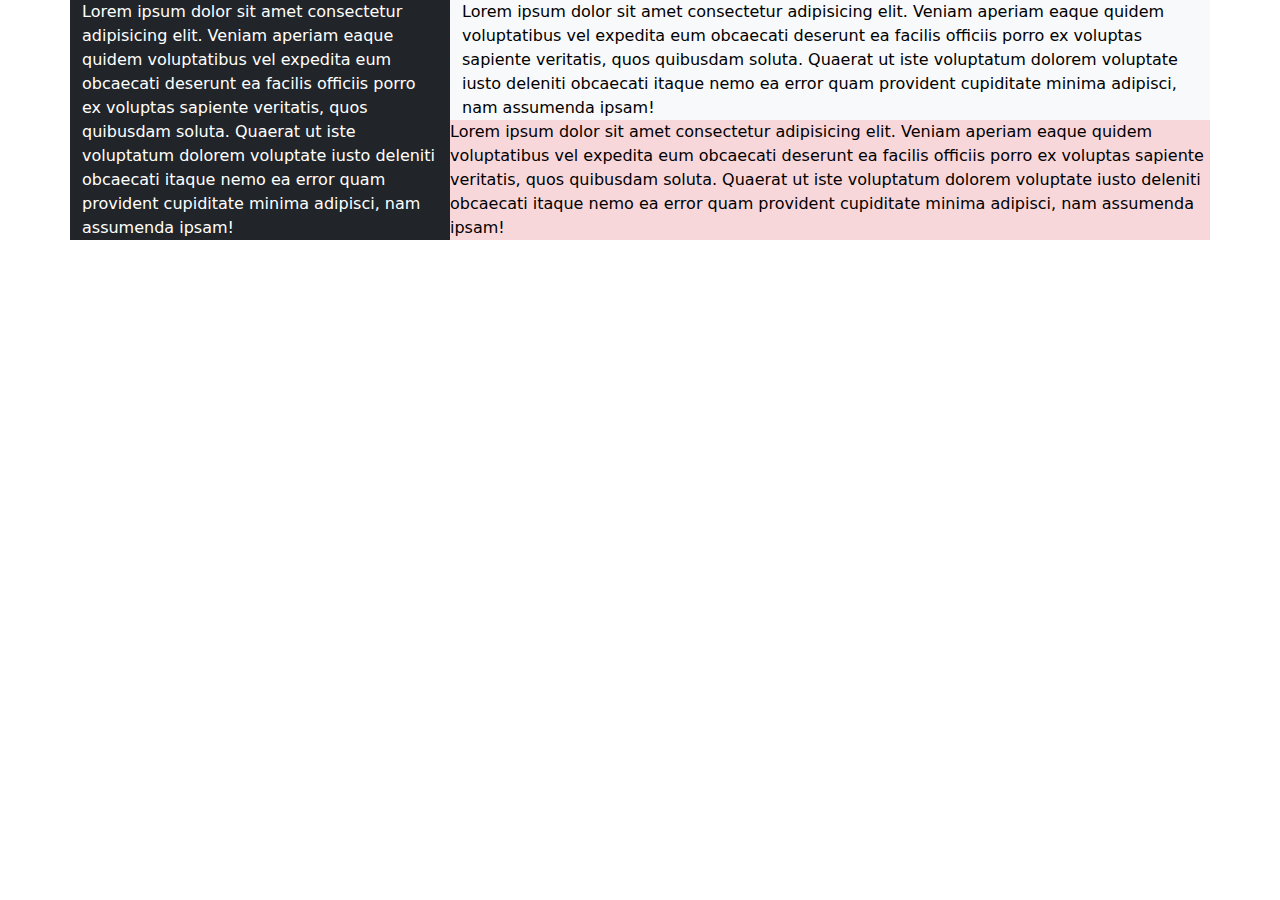
==== index.html @ 7baa9223 "git commit -m 'Add aeestes and html file'" ====
<!DOCTYPE html>
<html lang="en">

<head>
    <meta charset="UTF-8">
    <meta name="viewport" content="width=device-width, initial-scale=1.0">
    <title>Bootstrap demo</title>

    <link rel="stylesheet" href="https://cdn.jsdelivr.net/npm/bootstrap@5.3.3/dist/css/bootstrap.min.css">


</head>

<body>

    <div class="container">
        <div class="row ">
            <div class="col-4 text-bg-dark">
                Lorem ipsum dolor sit amet consectetur adipisicing elit. Veniam aperiam eaque quidem voluptatibus vel
                expedita
                eum obcaecati deserunt ea facilis officiis porro ex voluptas sapiente veritatis, quos quibusdam soluta.
                Quaerat
                ut iste voluptatum dolorem voluptate iusto deleniti obcaecati itaque nemo ea error quam provident
                cupiditate
                minima adipisci, nam assumenda ipsam!
            </div>
            <div class="col-8 text-bg-light">
                Lorem ipsum dolor sit amet consectetur adipisicing elit. Veniam aperiam eaque quidem voluptatibus vel
                expedita
                eum obcaecati deserunt ea facilis officiis porro ex voluptas sapiente veritatis, quos quibusdam soluta.
                Quaerat
                ut iste voluptatum dolorem voluptate iusto deleniti obcaecati itaque nemo ea error quam provident
                cupiditate
                minima adipisci, nam assumenda ipsam!

                <div class="row bg-danger-subtle">
                    Lorem ipsum dolor sit amet consectetur adipisicing elit. Veniam aperiam eaque quidem voluptatibus
                    vel expedita
                    eum obcaecati deserunt ea facilis officiis porro ex voluptas sapiente veritatis, quos quibusdam
                    soluta. Quaerat
                    ut iste voluptatum dolorem voluptate iusto deleniti obcaecati itaque nemo ea error quam provident
                    cupiditate
                    minima adipisci, nam assumenda ipsam!
                </div>



            </div>



        </div>


        <script src="https://cdn.jsdelivr.net/npm/bootstrap@5.3.3/dist/js/bootstrap.bundle.min.js"
            integrity="sha384-YvpcrYf0tY3lHB60NNkmXc5s9fDVZLESaAA55NDzOxhy9GkcIdslK1eN7N6jIeHz" crossorigin="anonymous">
            </script>
        <script src="https://cdn.jsdelivr.net/npm/@popperjs/core@2.11.8/dist/umd/popper.min.js"
            integrity="sha384-I7E8VVD/ismYTF4hNIPjVp/Zjvgyol6VFvRkX/vR+Vc4jQkC+hVqc2pM8ODewa9r" crossorigin="anonymous">
            </script>
        <script src="https://cdn.jsdelivr.net/npm/bootstrap@5.3.3/dist/js/bootstrap.min.js"
            integrity="sha384-0pUGZvbkm6XF6gxjEnlmuGrJXVbNuzT9qBBavbLwCsOGabYfZo0T0to5eqruptLy" crossorigin="anonymous">
            </script>

</body>

</html>
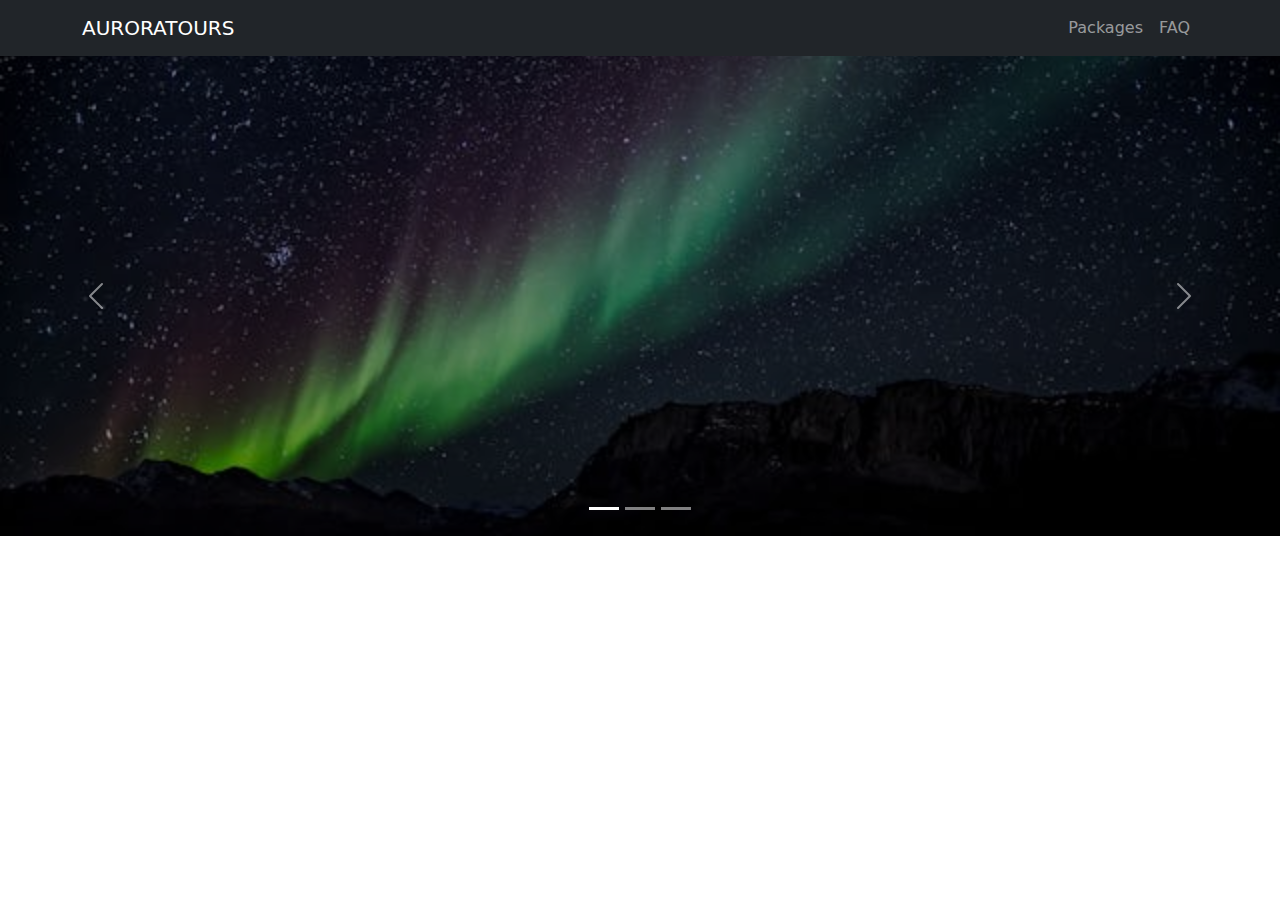
==== commit 0815e831: "Add carousel and custom css file" ====
--- a/index.html
+++ b/index.html
@@ -4,63 +4,84 @@
 <head>
     <meta charset="UTF-8">
     <meta name="viewport" content="width=device-width, initial-scale=1.0">
-    <title>Bootstrap demo</title>
+    <title>AuroraTours</title>
 
     <link rel="stylesheet" href="https://cdn.jsdelivr.net/npm/bootstrap@5.3.3/dist/css/bootstrap.min.css">
-
+    <link rel="stylesheet" href="assets/css/styles.css">
 
 </head>
 
 <body>
 
-    <div class="container">
-        <div class="row ">
-            <div class="col-4 text-bg-dark">
-                Lorem ipsum dolor sit amet consectetur adipisicing elit. Veniam aperiam eaque quidem voluptatibus vel
-                expedita
-                eum obcaecati deserunt ea facilis officiis porro ex voluptas sapiente veritatis, quos quibusdam soluta.
-                Quaerat
-                ut iste voluptatum dolorem voluptate iusto deleniti obcaecati itaque nemo ea error quam provident
-                cupiditate
-                minima adipisci, nam assumenda ipsam!
+    <nav class="navbar navbar-expand-sm navbar-dark bg-dark">
+        <div class="container">
+
+            <a class="navbar-brand text-uppercase" href="#">AuroraTours</a>
+            <button class="navbar-toggler" type="button" data-bs-toggle="collapse" data-bs-target="#navbarNav"
+                aria-controls="navbarNav" aria-expanded="false" aria-label="Toggle navigation">
+                <span class="navbar-toggler-icon"></span>
+            </button>
+
+            <div class="collapse navbar-collapse " id="navbarNav">
+                <ul class="navbar-nav ms-auto">
+
+                    <li class="nav-item">
+                        <a class="nav-link" href="#">Packages</a>
+                    </li>
+                    <li class="nav-item">
+                        <a class="nav-link" href="#">FAQ</a>
+                    </li>
+                </ul>
             </div>
-            <div class="col-8 text-bg-light">
-                Lorem ipsum dolor sit amet consectetur adipisicing elit. Veniam aperiam eaque quidem voluptatibus vel
-                expedita
-                eum obcaecati deserunt ea facilis officiis porro ex voluptas sapiente veritatis, quos quibusdam soluta.
-                Quaerat
-                ut iste voluptatum dolorem voluptate iusto deleniti obcaecati itaque nemo ea error quam provident
-                cupiditate
-                minima adipisci, nam assumenda ipsam!
+        </div>
+    </nav>
 
-                <div class="row bg-danger-subtle">
-                    Lorem ipsum dolor sit amet consectetur adipisicing elit. Veniam aperiam eaque quidem voluptatibus
-                    vel expedita
-                    eum obcaecati deserunt ea facilis officiis porro ex voluptas sapiente veritatis, quos quibusdam
-                    soluta. Quaerat
-                    ut iste voluptatum dolorem voluptate iusto deleniti obcaecati itaque nemo ea error quam provident
-                    cupiditate
-                    minima adipisci, nam assumenda ipsam!
+    <main>
+
+        <div id="carouselExample" class="carousel slide">
+
+            <div class="carousel-indicators">
+                <button type="button" data-bs-target="#carouselExampleIndicators" data-bs-slide-to="0" class="active" aria-current="true" aria-label="Slide 1"></button>
+                <button type="button" data-bs-target="#carouselExampleIndicators" data-bs-slide-to="1" aria-label="Slide 2"></button>
+                <button type="button" data-bs-target="#carouselExampleIndicators" data-bs-slide-to="2" aria-label="Slide 3"></button>
+              </div>
+              
+            <div class="carousel-inner">
+                <div class="carousel-item active c-item">
+                    <img src="assets/img/pexels-visit-greenland-108649-360912.jpg" class="d-block w-100 c-img" alt="...">
                 </div>
+                <div class="carousel-item c-item" >
+                    <img src="assets/img/pexels-tobiasbjorkli-11180714.jpg" class="d-block w-100 c-img" alt="...">
+                </div>
+                <div class="carousel-item c-item">
+                    <img src="assets/img/pexels-76505838-8601964.jpg" class="d-block w-100 c-img" alt="...">
+                </div>
+            </div>
+            <button class="carousel-control-prev" type="button" data-bs-target="#carouselExample" data-bs-slide="prev">
+                <span class="carousel-control-prev-icon" aria-hidden="true"></span>
+                <span class="visually-hidden">Previous</span>
+            </button>
+            <button class="carousel-control-next" type="button" data-bs-target="#carouselExample" data-bs-slide="next">
+                <span class="carousel-control-next-icon" aria-hidden="true"></span>
+                <span class="visually-hidden">Next</span>
+            </button>
+        </div>
+    </main>
 
 
+    <footer>
 
-            </div>
+    </footer>
 
-
-
-        </div>
-
-
-        <script src="https://cdn.jsdelivr.net/npm/bootstrap@5.3.3/dist/js/bootstrap.bundle.min.js"
-            integrity="sha384-YvpcrYf0tY3lHB60NNkmXc5s9fDVZLESaAA55NDzOxhy9GkcIdslK1eN7N6jIeHz" crossorigin="anonymous">
-            </script>
-        <script src="https://cdn.jsdelivr.net/npm/@popperjs/core@2.11.8/dist/umd/popper.min.js"
-            integrity="sha384-I7E8VVD/ismYTF4hNIPjVp/Zjvgyol6VFvRkX/vR+Vc4jQkC+hVqc2pM8ODewa9r" crossorigin="anonymous">
-            </script>
-        <script src="https://cdn.jsdelivr.net/npm/bootstrap@5.3.3/dist/js/bootstrap.min.js"
-            integrity="sha384-0pUGZvbkm6XF6gxjEnlmuGrJXVbNuzT9qBBavbLwCsOGabYfZo0T0to5eqruptLy" crossorigin="anonymous">
-            </script>
+    <script src="https://cdn.jsdelivr.net/npm/bootstrap@5.3.3/dist/js/bootstrap.bundle.min.js"
+        integrity="sha384-YvpcrYf0tY3lHB60NNkmXc5s9fDVZLESaAA55NDzOxhy9GkcIdslK1eN7N6jIeHz" crossorigin="anonymous">
+        </script>
+    <script src="https://cdn.jsdelivr.net/npm/@popperjs/core@2.11.8/dist/umd/popper.min.js"
+        integrity="sha384-I7E8VVD/ismYTF4hNIPjVp/Zjvgyol6VFvRkX/vR+Vc4jQkC+hVqc2pM8ODewa9r" crossorigin="anonymous">
+        </script>
+    <script src="https://cdn.jsdelivr.net/npm/bootstrap@5.3.3/dist/js/bootstrap.min.js"
+        integrity="sha384-0pUGZvbkm6XF6gxjEnlmuGrJXVbNuzT9qBBavbLwCsOGabYfZo0T0to5eqruptLy" crossorigin="anonymous">
+        </script>
 
 </body>
 
--- a/assets/css/styles.css
+++ b/assets/css/styles.css
@@ -0,0 +1,9 @@
+.c-item{
+    height:480px;
+}
+
+.c-img{
+    height: 100%;
+    object-fit: cover;
+    filter: brightness(0.6);
+}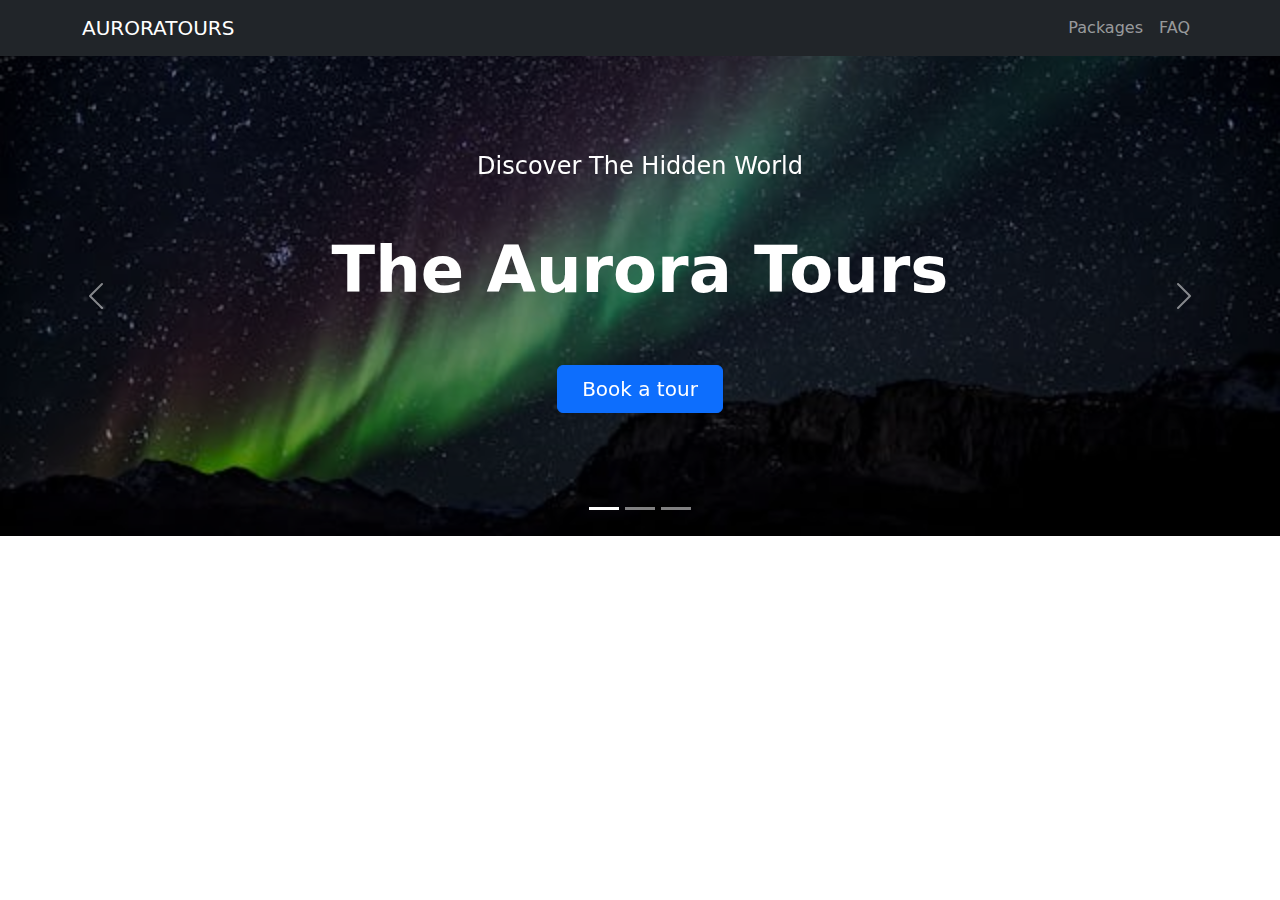
==== commit 9b00c0c5: "Style carousel and add modals" ====
--- a/index.html
+++ b/index.html
@@ -38,25 +38,66 @@
 
     <main>
 
+        <!-- Modal -->
+        <div class="modal fade" id="staticBackdrop" data-bs-backdrop="static" data-bs-keyboard="false" tabindex="-1"
+            aria-labelledby="staticBackdropLabel" aria-hidden="true">
+            <div class="modal-dialog">
+                <div class="modal-content">
+                    <div class="modal-header">
+                        <h1 class="modal-title fs-5" id="staticBackdropLabel">Modal title</h1>
+                        <button type="button" class="btn-close" data-bs-dismiss="modal" aria-label="Close"></button>
+                    </div>
+                    <div class="modal-body">
+                        ...
+                    </div>
+                    <div class="modal-footer">
+                        <button type="button" class="btn btn-secondary" data-bs-dismiss="modal">Close</button>
+                        <button type="button" class="btn btn-primary">Understood</button>
+                    </div>
+                </div>
+            </div>
+        </div>
+
         <div id="carouselExample" class="carousel slide">
 
             <div class="carousel-indicators">
-                <button type="button" data-bs-target="#carouselExampleIndicators" data-bs-slide-to="0" class="active" aria-current="true" aria-label="Slide 1"></button>
-                <button type="button" data-bs-target="#carouselExampleIndicators" data-bs-slide-to="1" aria-label="Slide 2"></button>
-                <button type="button" data-bs-target="#carouselExampleIndicators" data-bs-slide-to="2" aria-label="Slide 3"></button>
-              </div>
-              
+                <button type="button" data-bs-target="#carouselExampleIndicators" data-bs-slide-to="0" class="active"
+                    aria-current="true" aria-label="Slide 1"></button>
+                <button type="button" data-bs-target="#carouselExampleIndicators" data-bs-slide-to="1"
+                    aria-label="Slide 2"></button>
+                <button type="button" data-bs-target="#carouselExampleIndicators" data-bs-slide-to="2"
+                    aria-label="Slide 3"></button>
+            </div>
+
             <div class="carousel-inner">
                 <div class="carousel-item active c-item">
-                    <img src="assets/img/pexels-visit-greenland-108649-360912.jpg" class="d-block w-100 c-img" alt="...">
+                    <img src="assets/img/pexels-visit-greenland-108649-360912.jpg" class="d-block w-100 c-img"
+                        alt="...">
+                    <div class="carousel-caption top-0 mt-4 d-none d-sm-block">
+                        <p class="fs-4 mt-5 text-capitalize">Discover the hidden world</p>
+                        <h1 class="display-3 fw-bolder text-capitalize mt-5">The Aurora Tours</h1>
+                        <button type="button" class="btn btn-primary mt-5 px-4 py-2 fs-5" data-bs-toggle="modal"
+                            data-bs-target="#staticBackdrop">Book a tour</button>
+                    </div>
                 </div>
-                <div class="carousel-item c-item" >
+                <div class="carousel-item c-item">
                     <img src="assets/img/pexels-tobiasbjorkli-11180714.jpg" class="d-block w-100 c-img" alt="...">
+                    <div class="carousel-caption top-0 mt-4 d-none d-sm-block">
+                        <p class="fs-4 mt-5 text-capitalize">Discover the hidden world</p>
+                        <h1 class="display-3 fw-bolder text-capitalize mt-5">The Aurora Tours</h1>
+                        <button type="button" class="btn btn-primary mt-5 px-4 py-2 fs-5">Book a tour</button>
+                    </div>
                 </div>
                 <div class="carousel-item c-item">
                     <img src="assets/img/pexels-76505838-8601964.jpg" class="d-block w-100 c-img" alt="...">
+                    <div class="carousel-caption top-0 mt-4 d-none d-sm-block">
+                        <p class="fs-4 mt-5 text-capitalize">Discover the hidden world</p>
+                        <h1 class="display-3 fw-bolder text-capitalize mt-5">The Aurora Tours</h1>
+                        <button type="button" class="btn btn-primary mt-5 px-4 py-2 fs-5">Book a tour</button>
+                    </div>
                 </div>
             </div>
+
             <button class="carousel-control-prev" type="button" data-bs-target="#carouselExample" data-bs-slide="prev">
                 <span class="carousel-control-prev-icon" aria-hidden="true"></span>
                 <span class="visually-hidden">Previous</span>
@@ -65,7 +106,10 @@
                 <span class="carousel-control-next-icon" aria-hidden="true"></span>
                 <span class="visually-hidden">Next</span>
             </button>
+
         </div>
+
+
     </main>
 
 
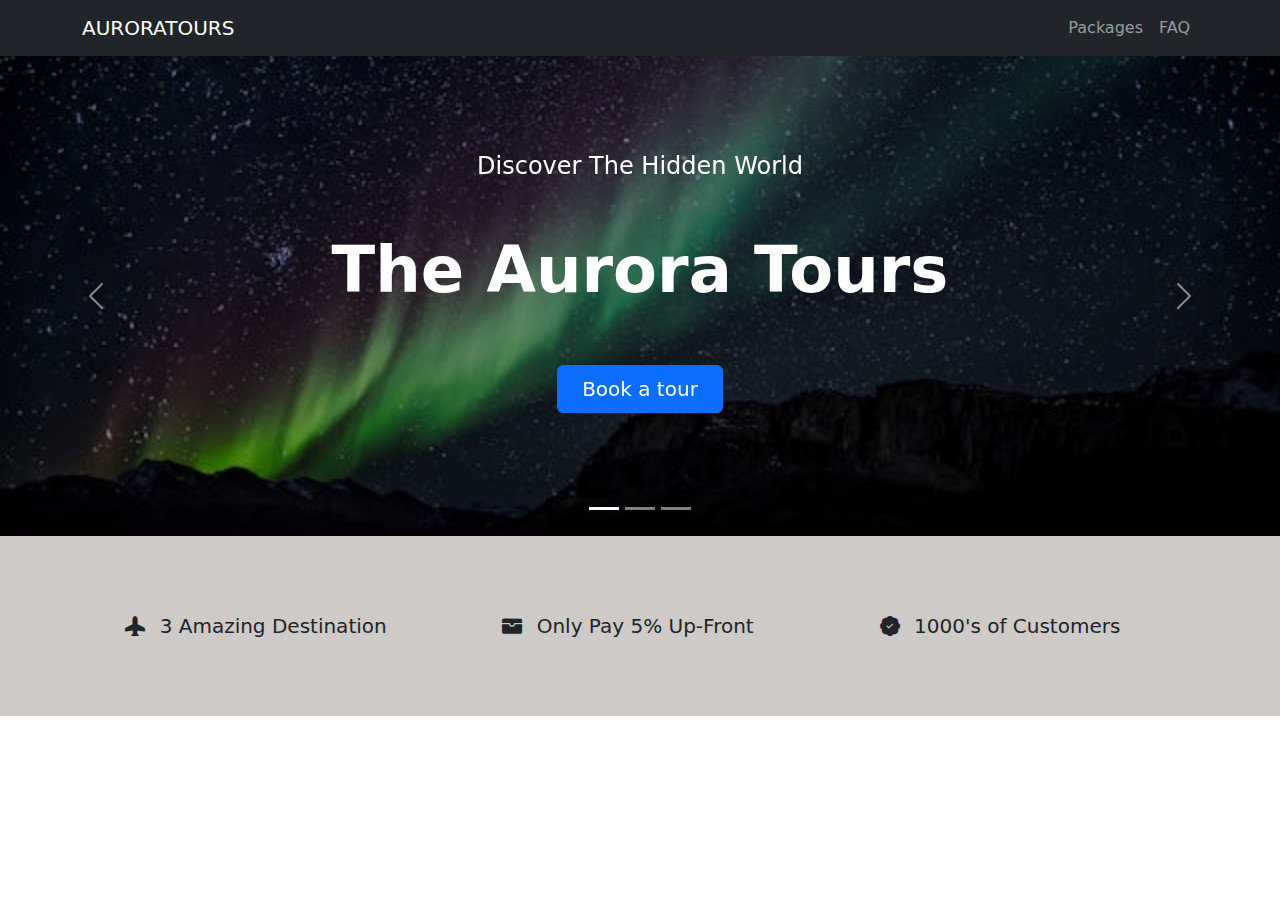
==== commit 832afca1: "Add overview section" ====
--- a/index.html
+++ b/index.html
@@ -8,6 +8,7 @@
 
     <link rel="stylesheet" href="https://cdn.jsdelivr.net/npm/bootstrap@5.3.3/dist/css/bootstrap.min.css">
     <link rel="stylesheet" href="assets/css/styles.css">
+    <link rel="stylesheet" href="https://cdn.jsdelivr.net/npm/bootstrap-icons@1.11.3/font/bootstrap-icons.min.css">
 
 </head>
 
@@ -39,26 +40,54 @@
     <main>
 
         <!-- Modal -->
-        <div class="modal fade" id="staticBackdrop" data-bs-backdrop="static" data-bs-keyboard="false" tabindex="-1"
+        <section class="modal fade" id="staticBackdrop" data-bs-backdrop="static" data-bs-keyboard="false" tabindex="-1"
             aria-labelledby="staticBackdropLabel" aria-hidden="true">
             <div class="modal-dialog">
                 <div class="modal-content">
                     <div class="modal-header">
-                        <h1 class="modal-title fs-5" id="staticBackdropLabel">Modal title</h1>
+                        <h1 class="modal-title fs-5" id="staticBackdropLabel">Book a tour</h1>
                         <button type="button" class="btn-close" data-bs-dismiss="modal" aria-label="Close"></button>
                     </div>
                     <div class="modal-body">
-                        ...
+                        <div class="row g-2">
+
+                            <div class="col-sm-6">
+                                <form action="#">
+                                    <div class="form-floating">
+                                        <input type="email" class="form-control" id="email1" placeholder="Your email">
+                                        <label for="email1">Email address</label>
+                                    </div>
+                                </form>
+                            </div>
+
+                            <div class="col-sm-6">
+                                <form action="#">
+                                    <div class="form-floating">
+                                        <select type="select" class="form-select" id="select1" placeholder="Destination">
+                                            <option value="">Trömso Norway</option>
+                                            <option value="">Ploiesti Romania</option>
+                                            <option value="">Curitiba Brasil</option>
+                                        </select>
+                                        <label for="select1">Pick a tour</label>
+                                    </div>
+                                </form>
+                            </div>
+
+
+                        </div>
+                        
+
+
                     </div>
                     <div class="modal-footer">
                         <button type="button" class="btn btn-secondary" data-bs-dismiss="modal">Close</button>
-                        <button type="button" class="btn btn-primary">Understood</button>
+                        <button type="button" class="btn btn-primary">Check out</button>
                     </div>
                 </div>
             </div>
-        </div>
+        </section>
 
-        <div id="carouselExample" class="carousel slide">
+        <section id="carouselExample" class="carousel slide">
 
             <div class="carousel-indicators">
                 <button type="button" data-bs-target="#carouselExampleIndicators" data-bs-slide-to="0" class="active"
@@ -73,7 +102,7 @@
                 <div class="carousel-item active c-item">
                     <img src="assets/img/pexels-visit-greenland-108649-360912.jpg" class="d-block w-100 c-img"
                         alt="...">
-                    <div class="carousel-caption top-0 mt-4 d-none d-sm-block">
+                    <div class="carousel-caption top-0 mt-4">
                         <p class="fs-4 mt-5 text-capitalize">Discover the hidden world</p>
                         <h1 class="display-3 fw-bolder text-capitalize mt-5">The Aurora Tours</h1>
                         <button type="button" class="btn btn-primary mt-5 px-4 py-2 fs-5" data-bs-toggle="modal"
@@ -82,18 +111,20 @@
                 </div>
                 <div class="carousel-item c-item">
                     <img src="assets/img/pexels-tobiasbjorkli-11180714.jpg" class="d-block w-100 c-img" alt="...">
-                    <div class="carousel-caption top-0 mt-4 d-none d-sm-block">
+                    <div class="carousel-caption top-0 mt-4">
                         <p class="fs-4 mt-5 text-capitalize">Discover the hidden world</p>
                         <h1 class="display-3 fw-bolder text-capitalize mt-5">The Aurora Tours</h1>
-                        <button type="button" class="btn btn-primary mt-5 px-4 py-2 fs-5">Book a tour</button>
+                        <button type="button" class="btn btn-primary mt-5 px-4 py-2 fs-5" data-bs-toggle="modal"
+                            data-bs-target="#staticBackdrop">Book a tour</button>
                     </div>
                 </div>
                 <div class="carousel-item c-item">
                     <img src="assets/img/pexels-76505838-8601964.jpg" class="d-block w-100 c-img" alt="...">
-                    <div class="carousel-caption top-0 mt-4 d-none d-sm-block">
+                    <div class="carousel-caption top-0 mt-4">
                         <p class="fs-4 mt-5 text-capitalize">Discover the hidden world</p>
                         <h1 class="display-3 fw-bolder text-capitalize mt-5">The Aurora Tours</h1>
-                        <button type="button" class="btn btn-primary mt-5 px-4 py-2 fs-5">Book a tour</button>
+                        <button type="button" class="btn btn-primary mt-5 px-4 py-2 fs-5" data-bs-toggle="modal"
+                            data-bs-target="#staticBackdrop">Book a tour</button>
                     </div>
                 </div>
             </div>
@@ -107,7 +138,29 @@
                 <span class="visually-hidden">Next</span>
             </button>
 
-        </div>
+        </section>
+
+        <section class="overview">
+            <div class="container h-100 d-flex align-items-center">
+                <div class="row w-100 text-center fs-5">
+                    <div class="col-xl">
+                        <i class="bi bi-airplane-fill me-2"></i>
+                        3 Amazing Destination
+                    </div>
+                    <div class="col-xl">
+                        <i class="bi bi-wallet-fill me-2"></i>
+                        Only Pay 5% Up-Front
+                    </div>
+                    <div class="col-xl">
+                        <i class="bi bi-patch-check-fill me-2"></i>
+                        1000's of Customers
+                    </div>
+        
+                </div>
+                
+            </div>
+            
+        </section>
 
 
     </main>
--- a/assets/css/styles.css
+++ b/assets/css/styles.css
@@ -6,4 +6,9 @@
     height: 100%;
     object-fit: cover;
     filter: brightness(0.6);
+}
+
+.overview{
+    height: 180px;
+    background-color: rgb(205, 202, 199);
 }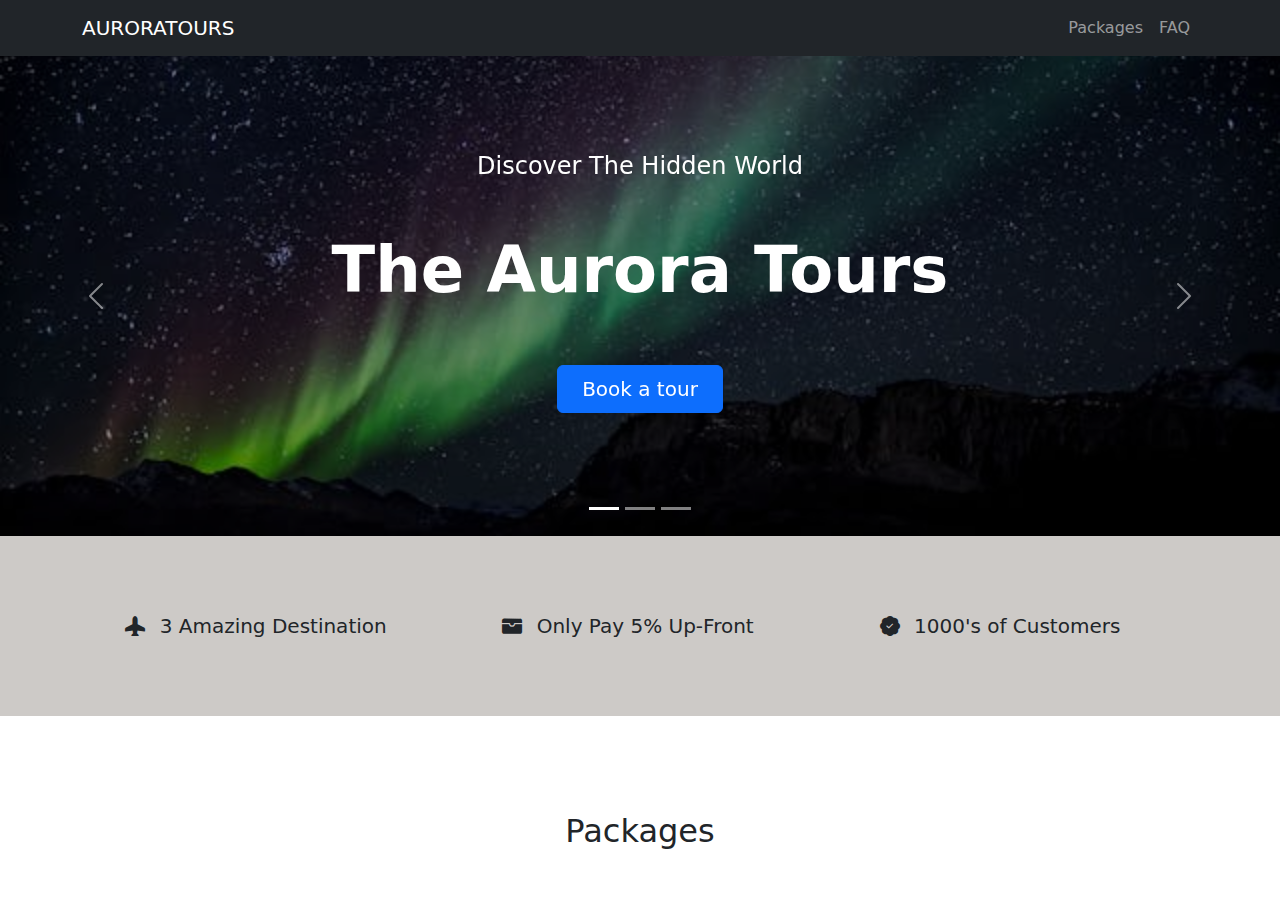
==== commit 17e7ebf2: "Add packages section" ====
--- a/index.html
+++ b/index.html
@@ -63,7 +63,8 @@
                             <div class="col-sm-6">
                                 <form action="#">
                                     <div class="form-floating">
-                                        <select type="select" class="form-select" id="select1" placeholder="Destination">
+                                        <select type="select" class="form-select" id="select1"
+                                            placeholder="Destination">
                                             <option value="">Trömso Norway</option>
                                             <option value="">Ploiesti Romania</option>
                                             <option value="">Curitiba Brasil</option>
@@ -75,7 +76,7 @@
 
 
                         </div>
-                        
+
 
 
                     </div>
@@ -155,11 +156,27 @@
                         <i class="bi bi-patch-check-fill me-2"></i>
                         1000's of Customers
                     </div>
-        
-                </div>
-                
-            </div>
-            
+
+                </div>
+
+            </div>
+
+        </section>
+
+        <section id="packages" class="pt-5">
+            <h2 class="text-center my-5">Packages</h2>
+
+            <div class="row">
+                <div class="col-lg">
+
+                </div>
+                <div class="col-lg">
+                    
+                </div>
+                <div class="col-lg">
+                    
+                </div>
+            </div>
         </section>
 
 
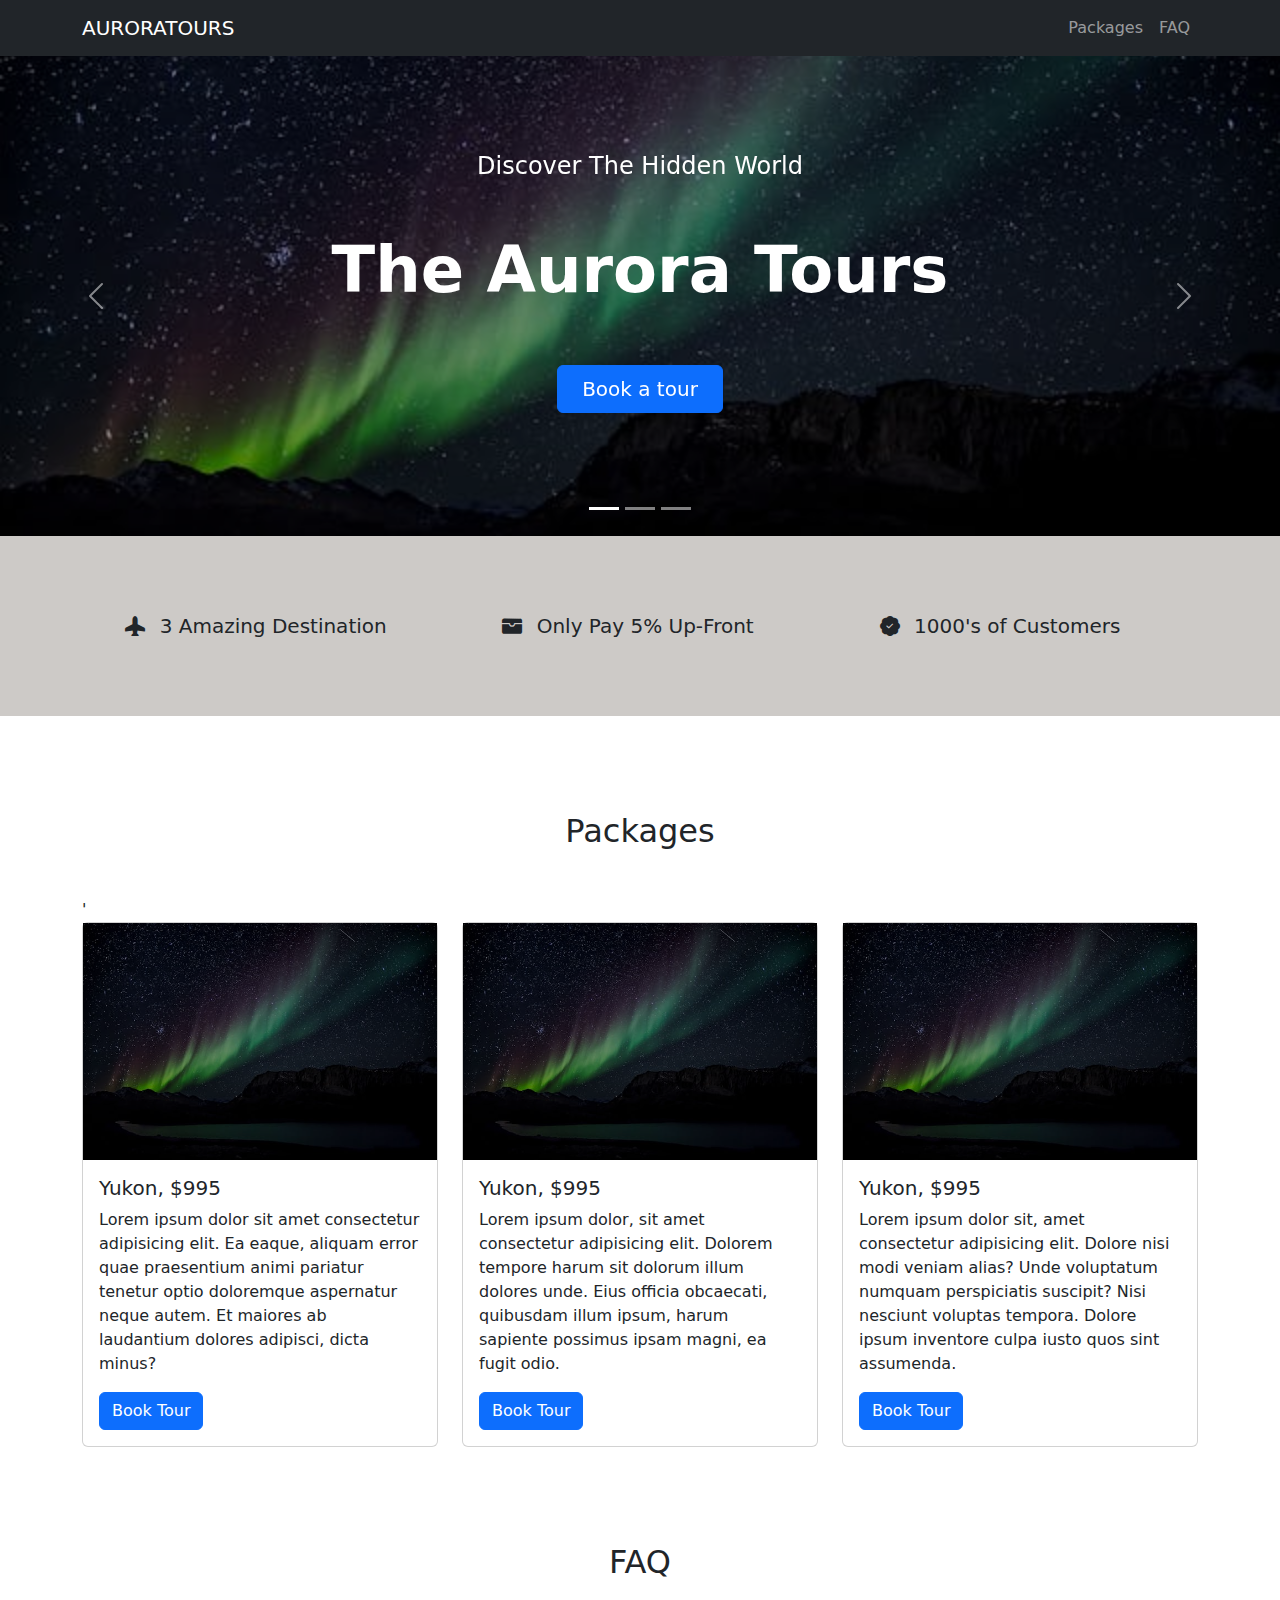
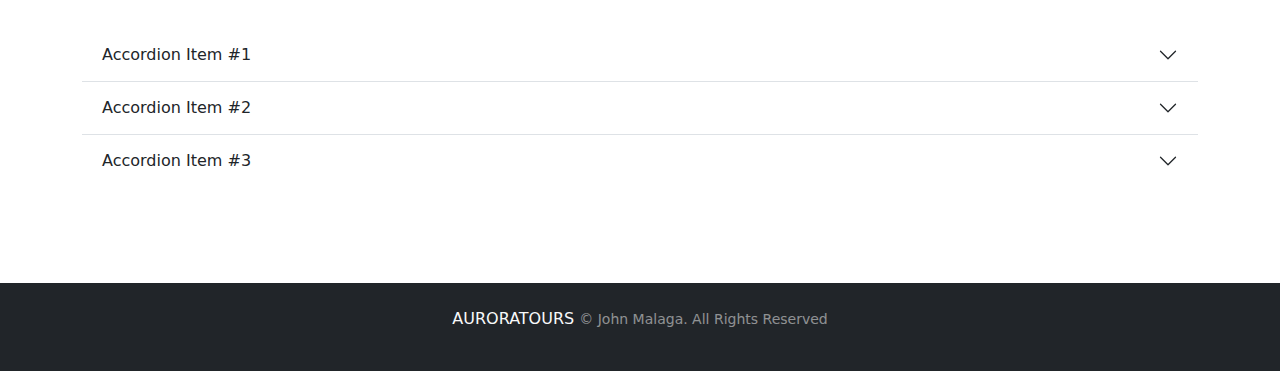
==== commit 957bc469: "Add FAQ and footer" ====
--- a/index.html
+++ b/index.html
@@ -27,10 +27,10 @@
                 <ul class="navbar-nav ms-auto">
 
                     <li class="nav-item">
-                        <a class="nav-link" href="#">Packages</a>
+                        <a class="nav-link" href="#packages">Packages</a>
                     </li>
                     <li class="nav-item">
-                        <a class="nav-link" href="#">FAQ</a>
+                        <a class="nav-link" href="#faq">FAQ</a>
                     </li>
                 </ul>
             </div>
@@ -163,20 +163,115 @@
 
         </section>
 
-        <section id="packages" class="pt-5">
+        <section id="packages" class="pt-md-5">
             <h2 class="text-center my-5">Packages</h2>
 
-            <div class="row">
-                <div class="col-lg">
-
-                </div>
-                <div class="col-lg">
-                    
-                </div>
-                <div class="col-lg">
-                    
-                </div>
-            </div>
+            <div class="container">'
+                <div class="row">
+
+                    <div class="col-lg">
+                        <div class="card">
+                            <img src="assets/img/pexels-visit-greenland-108649-360912.jpg" class="d-block w-100 c-img"
+                                alt="...">
+                            <div class="card-body">
+                                <h5 class="card-title">Yukon, $995</h5>
+                                <p class="class-text">Lorem ipsum dolor sit amet consectetur adipisicing elit.
+                                    Ea eaque, aliquam error quae praesentium animi pariatur tenetur optio doloremque
+                                    aspernatur neque autem. Et maiores ab laudantium dolores adipisci, dicta minus?
+                                </p>
+                                <button class="btn btn-primary" data-bs-toggle="modal"
+                                    data-bs-target="#staticBackdrop">Book Tour</button>
+                            </div>
+                        </div>
+
+                    </div>
+
+                    <div class="col-lg">
+                        <div class="card">
+                            <img src="assets/img/pexels-visit-greenland-108649-360912.jpg" class="d-block w-100 c-img"
+                                alt="...">
+                            <div class="card-body">
+                                <h5 class="card-title">Yukon, $995</h5>
+                                <p class="card-text">Lorem ipsum dolor, sit amet consectetur adipisicing elit.
+                                    Dolorem tempore harum sit dolorum illum dolores unde. Eius officia obcaecati,
+                                    quibusdam illum ipsum, harum sapiente possimus ipsam magni, ea fugit odio.
+                                </p>
+                                <button class="btn btn-primary" data-bs-toggle="modal"
+                                    data-bs-target="#staticBackdrop">Book Tour</button>
+                            </div>
+                        </div>
+
+                    </div>
+
+                    <div class="col-lg">
+                        <div class="card">
+                            <img src="assets/img/pexels-visit-greenland-108649-360912.jpg" class="d-block w-100 c-img"
+                                alt="...">
+                            <div class="card-body">
+                                <h5 class="card-title">Yukon, $995</h5>
+                                <p class="class-text">Lorem ipsum dolor sit, amet consectetur adipisicing elit.
+                                    Dolore nisi modi veniam alias? Unde voluptatum numquam perspiciatis suscipit?
+                                    Nisi nesciunt voluptas tempora. Dolore ipsum inventore culpa iusto quos sint
+                                    assumenda.
+                                </p>
+                                <button class="btn btn-primary" data-bs-toggle="modal"
+                                    data-bs-target="#staticBackdrop">Book Tour</button>
+                            </div>
+                        </div>
+
+                    </div>
+
+                </div>
+
+            </div>
+
+
+        </section>
+
+
+        <section id="faq" class="py-md-5">
+            <h2 class="my-5 text-center">
+                FAQ
+            </h2>
+
+            <div class="container">
+
+                <div class="accordion accordion-flush" id="accordionFlushExample">
+                    <div class="accordion-item">
+                      <h2 class="accordion-header">
+                        <button class="accordion-button collapsed" type="button" data-bs-toggle="collapse" data-bs-target="#flush-collapseOne" aria-expanded="false" aria-controls="flush-collapseOne">
+                          Accordion Item #1
+                        </button>
+                      </h2>
+                      <div id="flush-collapseOne" class="accordion-collapse collapse" data-bs-parent="#accordionFlushExample">
+                        <div class="accordion-body">Placeholder content for this accordion, which is intended to demonstrate the <code>.accordion-flush</code> class. This is the first item's accordion body.</div>
+                      </div>
+                    </div>
+                    <div class="accordion-item">
+                      <h2 class="accordion-header">
+                        <button class="accordion-button collapsed" type="button" data-bs-toggle="collapse" data-bs-target="#flush-collapseTwo" aria-expanded="false" aria-controls="flush-collapseTwo">
+                          Accordion Item #2
+                        </button>
+                      </h2>
+                      <div id="flush-collapseTwo" class="accordion-collapse collapse" data-bs-parent="#accordionFlushExample">
+                        <div class="accordion-body">Placeholder content for this accordion, which is intended to demonstrate the <code>.accordion-flush</code> class. This is the second item's accordion body. Let's imagine this being filled with some actual content.</div>
+                      </div>
+                    </div>
+                    <div class="accordion-item">
+                      <h2 class="accordion-header">
+                        <button class="accordion-button collapsed" type="button" data-bs-toggle="collapse" data-bs-target="#flush-collapseThree" aria-expanded="false" aria-controls="flush-collapseThree">
+                          Accordion Item #3
+                        </button>
+                      </h2>
+                      <div id="flush-collapseThree" class="accordion-collapse collapse" data-bs-parent="#accordionFlushExample">
+                        <div class="accordion-body">Placeholder content for this accordion, which is intended to demonstrate the <code>.accordion-flush</code> class. This is the third item's accordion body. Nothing more exciting happening here in terms of content, but just filling up the space to make it look, at least at first glance, a bit more representative of how this would look in a real-world application.</div>
+                      </div>
+                    </div>
+                  </div>
+
+            </div>
+            
+
         </section>
 
 
@@ -184,6 +279,17 @@
 
 
     <footer>
+        
+            <div class="bg-dark py-4 mt-5">
+                <div class="container text-light text-center">
+                    <p class="class-display-5 text-uppercase mb-3">
+                        auroratours
+                        <small class="text-white-50 text-capitalize">&copy John Malaga. All rights reserved</small>
+                    </p>
+
+                </div>
+            </div>
+      
 
     </footer>
 
